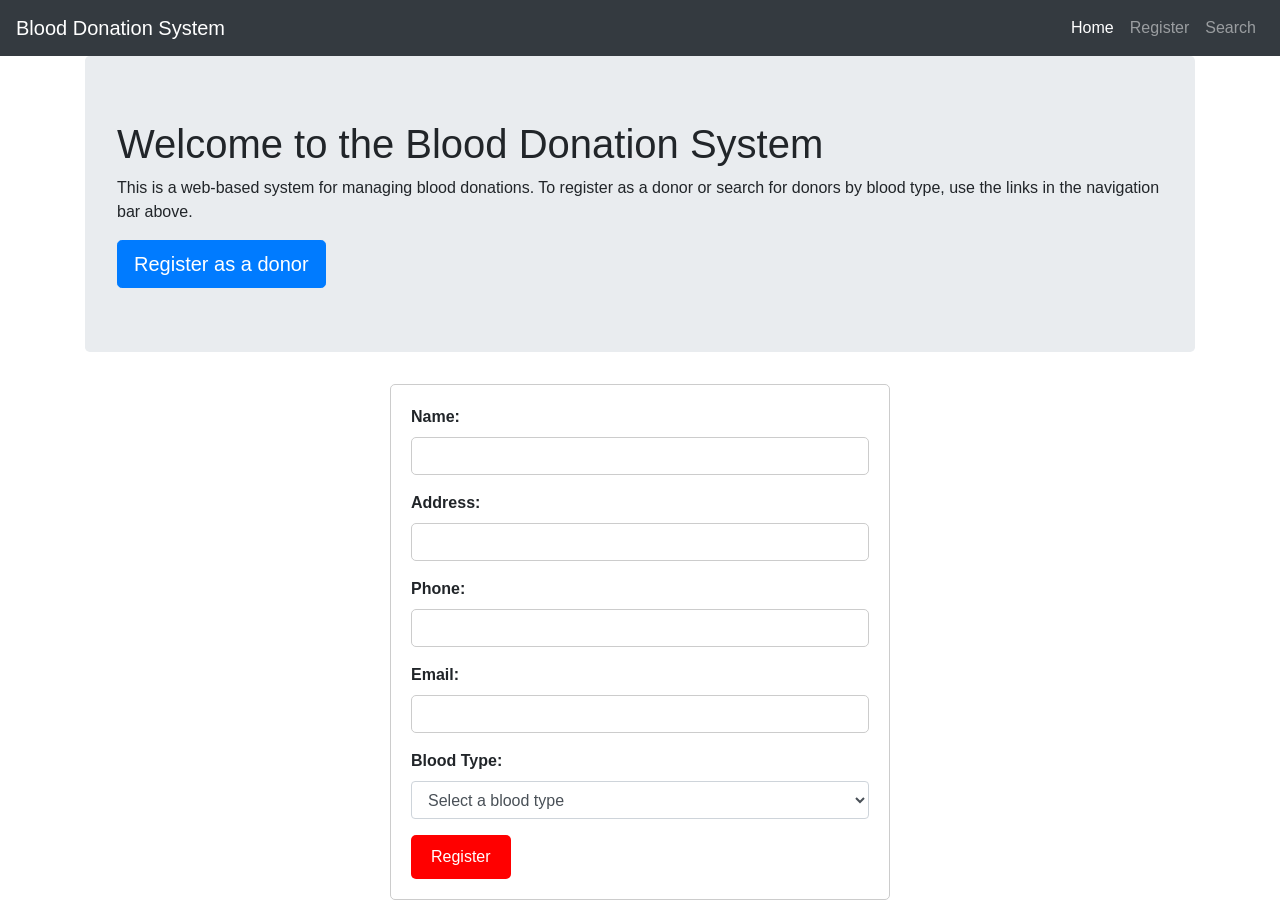
==== Blood Donation System Database/home.html @ a581b0d3 "Add files via upload" ====
<!DOCTYPE html>
<html lang="en">
<head>
    <meta charset="UTF-8">
    <meta http-equiv="X-UA-Compatible" content="IE=edge">
    <meta name="viewport" content="width=device-width, initial-scale=1.0">
    <link rel="stylesheet" href="style.css">
    <link rel="stylesheet" href="https://maxcdn.bootstrapcdn.com/bootstrap/4.5.2/css/bootstrap.min.css">
    <title>System of Blood Donation</title>
</head>
<body>
    <style>
        .navbar-custom {
          background-color: #DC3545;
        }
        .navbar-custom .navbar-brand,
        .navbar-custom .navbar-text {
          color: #FFFFFF;
        }
        .navbar-custom .nav-link {
          color: #FFFFFF;
        }
        .navbar-custom .nav-link:hover {
          color: #FFFFFF;
        }
        .navbar-custom .active {
          background-color: #A71D2B;
        }
      </style>

    <nav class="navbar navbar-expand-md bg-dark navbar-dark">
        <a class="navbar-brand" href="#">Blood Donation System</a>
        <button class="navbar-toggler" type="button" data-toggle="collapse" data-target="#collapsibleNavbar">
          <span class="navbar-toggler-icon"></span>
        </button>
        <div class="collapse navbar-collapse" id="collapsibleNavbar">
          <ul class="navbar-nav ml-auto">
            <li class="nav-item active">
              <a class="nav-link" href="home.html">Home</a>
            </li>
            <li class="nav-item">
              <a class="nav-link" href="register.html">Register</a>
            </li>
            <li class="nav-item">
              <a class="nav-link" href="search.html">Search</a>
            </li>
          </ul>
        </div>
      </nav>
      
      <div class="container">
        <div class="jumbotron">
          <h1>Welcome to the Blood Donation System</h1>
          <p>This is a web-based system for managing blood donations. To register as a donor or search for donors by blood type, use the links in the navigation bar above.</p>
          <a class="btn btn-primary btn-lg" href="register.html" role="button">Register as a donor</a>
        </div>
      </div>
    
      <script src="https://ajax.googleapis.com/ajax/libs/jquery/3.5.1/jquery.min.js"></script>
      <script src="https://cdnjs.cloudflare.com/ajax/libs/popper.js/1.16.0/umd/popper.min.js"></script>
      <script src="https://maxcdn.bootstrapcdn.com/bootstrap/4.5.2/js/bootstrap.min.js"></script>
    <form action="register.html" method="post">
        <div class="form-group">
          <label for="name">Name:</label>
          <input type="text" class="form-control" id="name" name="name" required>
        </div>
        <div class="form-group">
          <label for="address">Address:</label>
          <input type="text" class="form-control" id="address" name="address" required>
        </div>
        <div class="form-group">
          <label for="phone">Phone:</label>
          <input type="tel" class="form-control" id="phone" name="phone" required>
        </div>
        <div class="form-group">
          <label for="email">Email:</label>
          <input type="email" class="form-control" id="email" name="email" required>
        </div>
        <div class="form-group">
          <label for="blood_type">Blood Type:</label>
          <select class="form-control" id="blood_type" name="blood_type" required>
            <option value="">Select a blood type</option>
            <option value="A+">A+</option>
            <option value="A-">A-</option>
            <option value="B+">B+</option>
            <option value="B-">B-</option>
            <option value="AB+">AB+</option>
            <option value="AB-">AB-</option>
            <option value="O+">O+</option>
            <option value="O-">O-</option>
          </select>
        </div>
        <button type="submit" class="btn btn-primary">Register</button>
      </form>
      
      
      
</body>
</html>
---- Blood Donation System Database/style.css ----
body {
  background: linear-gradient(to bottom, #4f80e1, #74adcf);
  background: url('pattern.png') repeat;
  background: url('background.jpg') no-repeat center center fixed;
  background-size: cover;


}


form {
    max-width: 500px;
    margin: auto;
    padding: 20px;
    border: 1px solid #ccc;
    border-radius: 5px;
  }
  
  .form-group {
    margin-bottom: 20px;
  }
  
  label {
    display: block;
    margin-bottom: 5px;
    font-weight: bold;
  }
  
  input[type="text"],
  input[type="tel"],
  input[type="email"],
  select {
    width: 100%;
    padding: 10px;
    font-size: 16px;
    border-radius: 5px;
    border: 1px solid #ccc;
  }
  
  button[type="submit"] {
    background-color: #ff0000;
    color: #fff;
    padding: 10px 20px;
    font-size: 16px;
    border: none;
    border-radius: 5px;
    cursor: pointer;
  }
  
  button[type="submit"]:hover {
    background-color: #dc0000;
  }
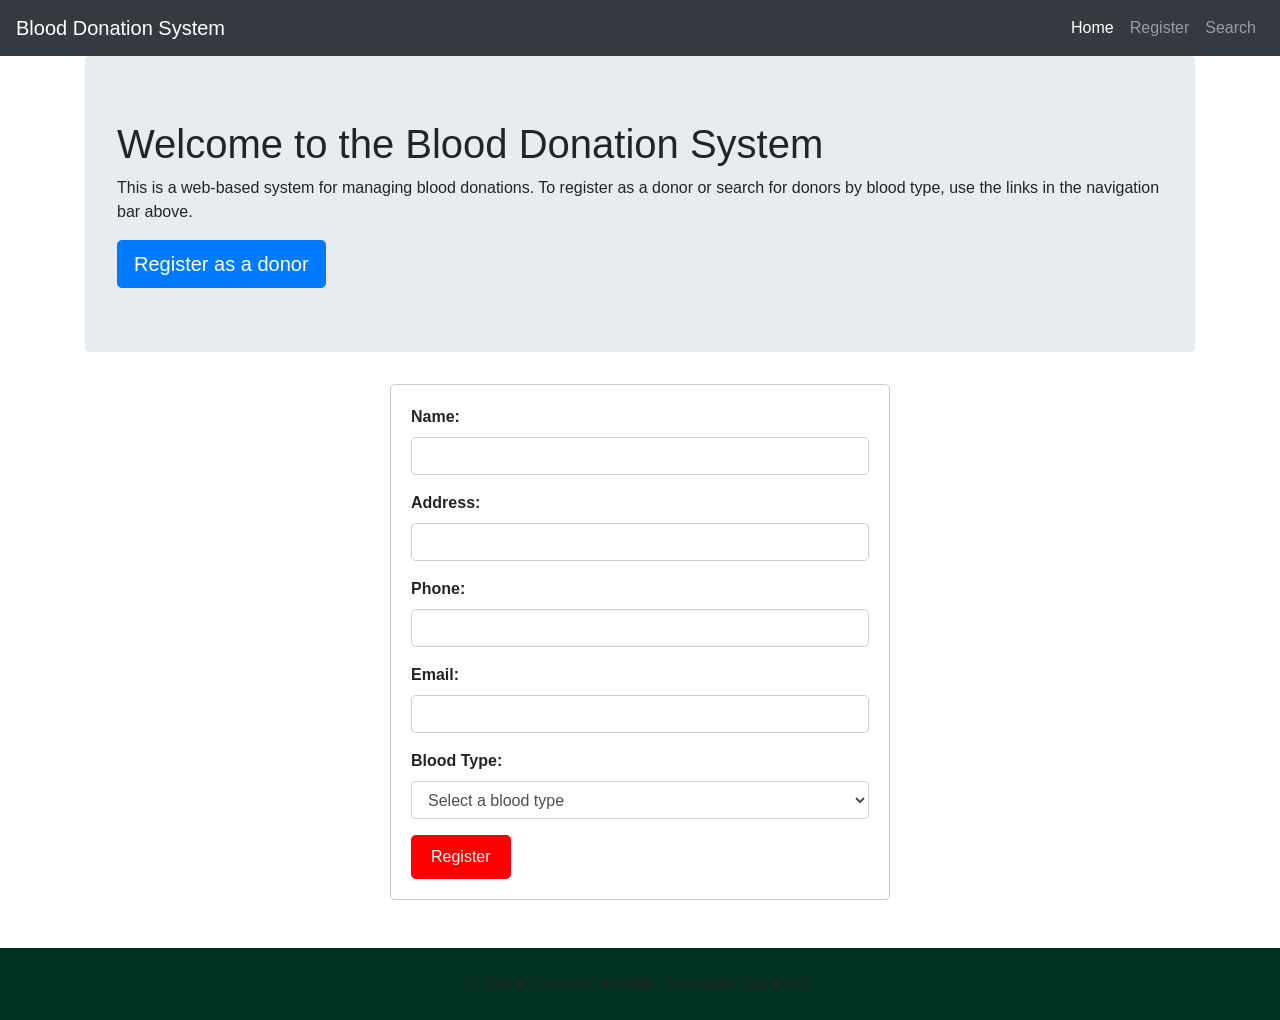
==== commit 51d267a8: "Add files via upload" ====
--- a/Blood Donation System Database/home.html
+++ b/Blood Donation System Database/home.html
@@ -93,6 +93,13 @@
         <button type="submit" class="btn btn-primary">Register</button>
       </form>
       
+<br><br>
+
+
+    <div class="container-fluid py-4 px-sm-3 px-md-5" style="background: #013220;">
+        <p class="m-0 text-center">&copy; <a> Blood Donation Hospital </a>. All Rights Reserved. 
+		
+
       
       
 </body>
